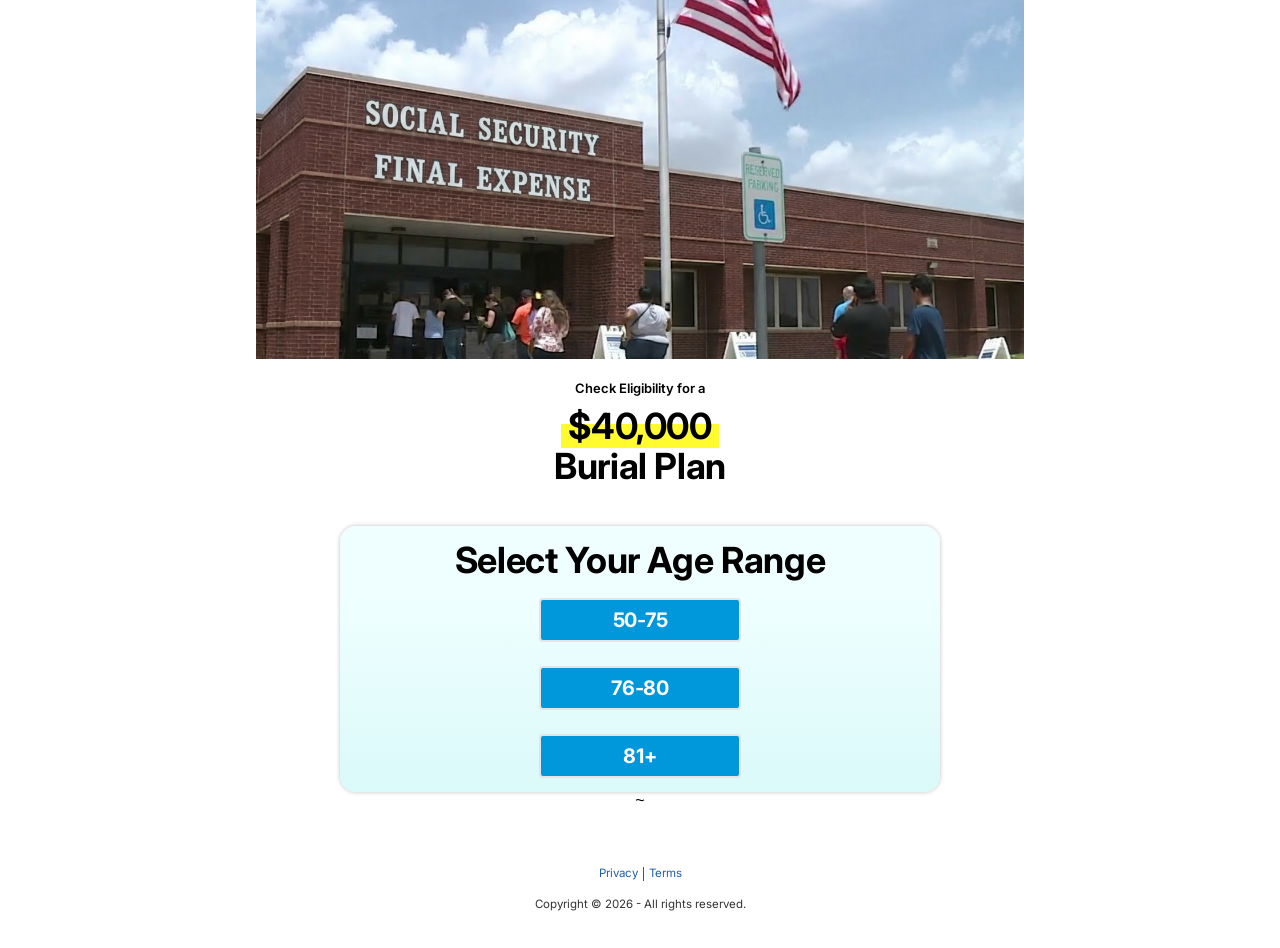
==== fespan1/index.html @ 075eb62a "ds" ====
<!DOCTYPE html>
<html lang="en">
    <head>
	
        <title>Final expense programe</title>
        <meta charset="UTF-8">
        <meta http-equiv="X-UA-Compatible" content="IE=EmulateIE7, IE=EmulateIE9, IE=EDGE" />
        <meta name="viewport" content="width=device-width, initial-scale=1, shrink-to-fit=no">
        <meta http-equiv="X-UA-Compatible" content="ie=edge">

        <!-- Fonts -->
        <link rel="preconnect" href="https://fonts.googleapis.com">
        <link rel="preconnect" href="https://fonts.gstatic.com" crossorigin>
        <link href="https://fonts.googleapis.com/css2?family=Inter:ital,opsz,wght@0,14..32,100..900;1,14..32,100..900&display=swap" rel="stylesheet">

        <!-- Style -->
        <link href="./style.css" rel="stylesheet" media="all">

        <!-- Scripts -->
        <script type="text/javascript" src="./jquery-3.6.0.min.js"></script>
        </head>
    <body>
        <div id="app" class="app">
            <div class="header">
                <div class="container">
                    <img class="banner" src="./banner.jpg" />
                </div>
            </div>
                <div class="section initial-flow burial-section">
                    <div class="container">
                        <div class="title">Check Eligibility for a</div>
                        <div class="title-lg">
                            <div>
                                <span class="background"></span>
                                <span>$40,000</span>
                            </div>
                            <br/>
                            Burial Plan
                        </div>
                    </div>
                </div>

                <div id="selection-section" class="section initial-flow steps-section">
                    <div class="container">
                        <div class="step">
                            <div class="question-title">Select Your Age Range</div>
                            <div class="question-options">
                                <a href="#" class="option age-option" data-age="50"><span>50-75</span></a>
                                <a href="#" class="option age-option" data-age="76"><span>76-80</span></a>
                                <a href="#" class="option age-option" data-age="81"><span>81+</span></a>
                            </div>
                        </div>~
                    </div>
                </div>

                <div class="footer initial-flow">
                    <div class="container">
                        <div class="menu">
                            <a href="./privacy.html">Privacy</a>
                            <span class="separator"></span>
                            <a href="./terms.html">Terms</a>
                        </div>
                        <div class="copyright">
                            Copyright © 2026 - All rights reserved.
                        </div>
                    </div>
                </div>
            <div id="congratulation-section" class="congratulation" style="display:none;">
                <div class="title">Congratulations!</div>

                <p class="text-bold" style="margin-top:20px;">Make a quick <span class="text-style-italic text-selected-yellow">call</span> to claim your $1/day <span class="text-color-red">BURIAL BENEFIT!</span></p>

                <p class="text-style-italic font-size-24" style="margin-top:20px;">Hurry! Secure this benefit <span class="text-color-red">before time runs out...</span></p>

                <p class="timer text-color-red" style="margin-top:20px;">03:00</p>

                <p class="text-bold font-size-24" style="margin-top:20px;">Tap below to get your burial benefit 👇</p>

                <a id="PrimaryNumber" href="tel:+18778947736" class="cta-btn lead" style="margin-top:30px;">
                    <span>Call Now (877) 894-7736</span>
                </a>
            </div>
        </div>

        <script>
            (function () {
                var initialFlowSections = document.querySelectorAll(".initial-flow");
                var congratulationSection = document.getElementById("congratulation-section");
                var ageOptions = document.querySelectorAll(".age-option");
                var doneClass = "done";
                var timerStarted = false;
                var startTimeMinutes = 3;

                function startTimer() {
                    if (timerStarted) {
                        return;
                    }

                    timerStarted = true;
                    var timer = 60 * startTimeMinutes;
                    var display = document.querySelectorAll(".timer");

                    var intervalLoop = setInterval(function () {
                        var minutes = parseInt(timer / 60, 10);
                        var seconds = parseInt(timer % 60, 10);
                        minutes = minutes < 10 ? "0" + minutes : String(minutes);
                        seconds = seconds < 10 ? "0" + seconds : String(seconds);

                        for (var i = 0; i < display.length; i++) {
                            display[i].textContent = minutes + ":" + seconds;
                        }

                        if (--timer < 0) {
                            for (var j = 0; j < display.length; j++) {
                                display[j].classList.add(doneClass);
                                display[j].textContent = "DONE";
                            }
                            clearInterval(intervalLoop);
                        }
                    }, 1000);
                }

                function showCongratulation(age) {
                    var url = new URL(window.location.href);
                    url.searchParams.set("Age", age);
                    window.history.replaceState({}, "", url.toString());

                    for (var k = 0; k < initialFlowSections.length; k++) {
                        initialFlowSections[k].style.display = "none";
                    }
                    congratulationSection.style.display = "block";
                    startTimer();
                }

                for (var i = 0; i < ageOptions.length; i++) {
                    ageOptions[i].addEventListener("click", function (ev) {
                        ev.preventDefault();
                        var age = this.getAttribute("data-age");
                        showCongratulation(age);
                    });
                }
            })();
        </script>
    </body>
</html>
---- fespan1/style.css ----
html {
    min-height: 100vh;
}
body {
    padding: 0;
    margin: 0;
    background: #fff;
    font-family: "Nunito", -apple-system, BlinkMacSystemFont, "Segoe UI", Roboto, "Helvetica Neue", Arial, sans-serif, "Apple Color Emoji", "Segoe UI Emoji", "Segoe UI Symbol", "Noto Color Emoji";
    cursor: default;
    min-height: 100vh;
}

*,
*::before,
*::after {
    box-sizing: border-box;
    color: #000;
}

article,
aside,
figcaption,
figure,
footer,
header,
hgroup,
main,
nav,
section {
    display: block;
}

[tabindex="-1"]:focus:not(:focus-visible) {
    outline: 0 !important;
}

h1,
h2,
h3,
h4,
h5,
h6 {
    margin-top: 0;
    margin-bottom: 0.5rem;
}

p {
    margin-top: 0;
    margin-bottom: 1rem;
}

abbr[title],
abbr[data-original-title] {
    text-decoration: underline;
    -webkit-text-decoration: underline dotted;
    text-decoration: underline dotted;
    cursor: help;
    border-bottom: 0;
    -webkit-text-decoration-skip-ink: none;
    text-decoration-skip-ink: none;
}

address {
    margin-bottom: 1rem;
    font-style: normal;
    line-height: inherit;
}

ol,
ul,
dl {
    margin-top: 0;
    margin-bottom: 1rem;
}

ol ol,
ul ul,
ol ul,
ul ol {
    margin-bottom: 0;
}

a {
    display: inline-block;
    text-decoration: none;
}

button,
[type="button"],
[type="reset"],
[type="submit"] {
    -webkit-appearance: button;
}

button:not(:disabled),
[type="button"]:not(:disabled),
[type="reset"]:not(:disabled),
[type="submit"]:not(:disabled) {
    cursor: pointer;
}

button::-moz-focus-inner,
[type="button"]::-moz-focus-inner,
[type="reset"]::-moz-focus-inner,
[type="submit"]::-moz-focus-inner {
    padding: 0;
    border-style: none;
}

input[type="radio"],
input[type="checkbox"] {
    box-sizing: border-box;
    padding: 0;
}

textarea {
    overflow: auto;
    resize: vertical;
}

/**
 * App
 */
.app {
    margin: 0 auto;
    width: 100%;
    max-width: 768px;
    background: #ffffff;
    padding: 0;
    display: flex;
    flex-direction: column;
    gap: 0;
    min-height: 100vh;
}

.app > .header > .container {
    width: 100%;
    display: flex;
    gap: 0;
    flex-direction: row;
    align-items: center;
    justify-content: center;
}

.app > .header > .container > .banner {
    width: 100%;
    height: auto;
}

.app > .section {
    width: 100%;
    padding: 0;
}

.app > .section > .container {
    width: 100%;
    display: flex;
    gap: 0;
    flex-direction: column;
    align-items: center;
    justify-content: center;
    padding: 0 15px;
}

.app > .section.horizontal > .container {
    flex-direction: row;
}

.app > .burial-section {
    padding: 20px 0;
}

.app > .burial-section .title {
    color: #000;
    text-align: center;
    font-family: Inter;
    font-size: 13.007px;
    font-style: normal;
    font-weight: 600;
    line-height: 19.51px;
}

.app > .burial-section .title-lg {
    color: #000;
    text-align: center;
    font-family: Inter;
    font-size: 36px;
    font-style: normal;
    font-weight: 700;
    line-height: 40px;
    letter-spacing: -0.36px;
    margin-top: 8px;
}

.app > .burial-section .title-lg > div {
    position: relative;
    display: inline;
    width: auto;
}

.app > .burial-section .title-lg > div > span {
    position: relative;
    z-index: 2;
}

.app > .burial-section .title-lg .background {
    display: block;
    background: rgba(255, 251, 47, 1);
    border-style: none;
    border-radius: 0px;
    left: -5%;
    bottom: 0;
    z-index: 2;
    width: 110%;
    height: 24px;
    position: absolute !important;
    z-index: 1 !important;
}

.app > .steps-section {
    padding: 20px 0;
}

.app > .steps-section > .container {
    display: flex;
    flex-direction: column;
    gap: 0;
}

.app > .steps-section > .container > .step {
    border-radius: 16px;
    background: linear-gradient(180deg, #EFFFFF 27.42%, #DAF9F9 100%);
    box-shadow: 0 0 4px 0 rgba(0, 0, 0, 0.25);
    padding: 14px;
    width: 100%;
    max-width: 600px;
}

.app > .steps-section > .container > .step .question-title {
    color: #000;
    text-align: center;
    font-family: Inter;
    font-size: 36px;
    font-style: normal;
    font-weight: 700;
    line-height: 40px;
    letter-spacing: -0.36px;
}

.app > .steps-section > .container > .step .question-options {
    display: flex;
    flex-direction: column;
    gap: 24px;
    justify-content: center;
    align-items: center;
    margin-top: 18px;
}

.app > .steps-section > .container > .step .question-options > .option {
    border-radius: 4px;
    border: 2px solid #E4E4E4;
    background: #0098DB;
    width: 100%;
    max-width: 202px;
    animation: wiggleGrowCycle 3s ease-in-out infinite;
    animation-delay: 3s;
}

.app > .steps-section > .container > .step .question-options > .option > span {
    color: #FFF;
    text-align: center;
    font-family: Inter;
    font-size: 20px;
    font-style: normal;
    font-weight: 700;
    line-height: 40px;
    letter-spacing: -0.2px;
    display: block;
    animation: textGrowCycle 3s infinite ease-in-out;
    animation-delay: 3s;
}

.app > .footer {
    padding: 36px 0;
    margin-top: auto;
}

.app > .footer > .container {
    padding: 0 15px;
    display: flex;
    flex-direction: column;
    gap: 16px;
    justify-content: center;
    align-items: center;
}

.app > .footer > .container > .menu {
    display: flex;
    flex-direction: row;
    gap: 0;
    justify-content: center;
    align-items: center;
}

.app > .footer > .container > .menu .separator {
    height: 14.5px;
    width: 1px;
    margin: 0 5px;
    background-color: #235DAC;
}

.app > .footer > .container > .menu a {
    color: #235DAC;
    text-align: center;
    font-family: Inter;
    font-size: 11.5px;
    font-style: normal;
    font-weight: 400;
    line-height: 14.95px;
    cursor: pointer;
}

.app > .footer > .container > .copyright {
    color: #343434;
    font-family: Inter;
    font-size: 11.5px;
    font-style: normal;
    font-weight: 400;
    line-height: 14.95px;
}

/**
 * Animations
 */
@keyframes wiggleGrowCycle {
    0%   { transform: scale(1) rotate(0deg); }
    5%   { transform: scale(1.1) rotate(-12deg); }
    10%  { transform: scale(1.1) rotate(12deg); }
    15%  { transform: scale(1.1) rotate(-12deg); }
    20%  { transform: scale(1.1) rotate(12deg); }
    25%  { transform: scale(1.1) rotate(0deg); }
    30%  { transform: scale(1) rotate(0deg); }
    100% { transform: scale(1) rotate(0deg); }
}

@keyframes textGrowCycle {
    0%   { transform: scale(1); }
    10%  { transform: scale(1.2); }
    20%  { transform: scale(1.3); }
    30%  { transform: scale(1); }
    100% { transform: scale(1); }
}

/**
 * Congratulation
 */
.text-bold {
    font-weight: 600 !important;
}

.text-color-red {
    color: red !important;
}

.text-style-italic {
    font-style: italic !important;
}

.text-selected-yellow {
    background-color: yellow;
}

.font-size-24 {
    font-size: 24px !important;
}

.congratulation {
    width: 100%;
    max-width: 940px;
    padding: 40px 20px;
    margin: 0 auto;
    text-align: center;
}

.congratulation .title {
    text-align: center;
    font-family: Inter;
    font-size: 36px;
    font-weight: 600;
    color: #000;
}

.congratulation p {
    margin: 0;
    text-align: center;
    font-family: Inter;
    font-size: 26px;
    font-weight: 400;
    color: #000;
}

.congratulation .cta-btn {
    width: auto;
    margin: 0 auto;
    padding: 0 20px;
    text-align: center;
    background-color: #009a15;
    border-radius: 6px;
    animation: wiggleGrowCycle 3s ease-in-out infinite;
    animation-delay: 3s;
}

.congratulation .cta-btn > span {
    font-family: Inter;
    font-size: 26px;
    font-weight: 600;
    line-height: 65px;
    color: #fff;
    animation: textGrowCycle 3s infinite ease-in-out;
    animation-delay: 3s;
}

.congratulation .comment {
    display: flex;
    flex-direction: row;
    gap: 10px;
    justify-content: flex-start;
    align-items: flex-start;
    max-width: 500px;
    margin: 0 auto;
}

.congratulation .comment .icon {
    padding-top: 4px;
}

.congratulation .comment .text {
    text-align: justify;
    font-family: Inter;
    font-size: 22px;
    font-weight: 600;
    color: #000;
}
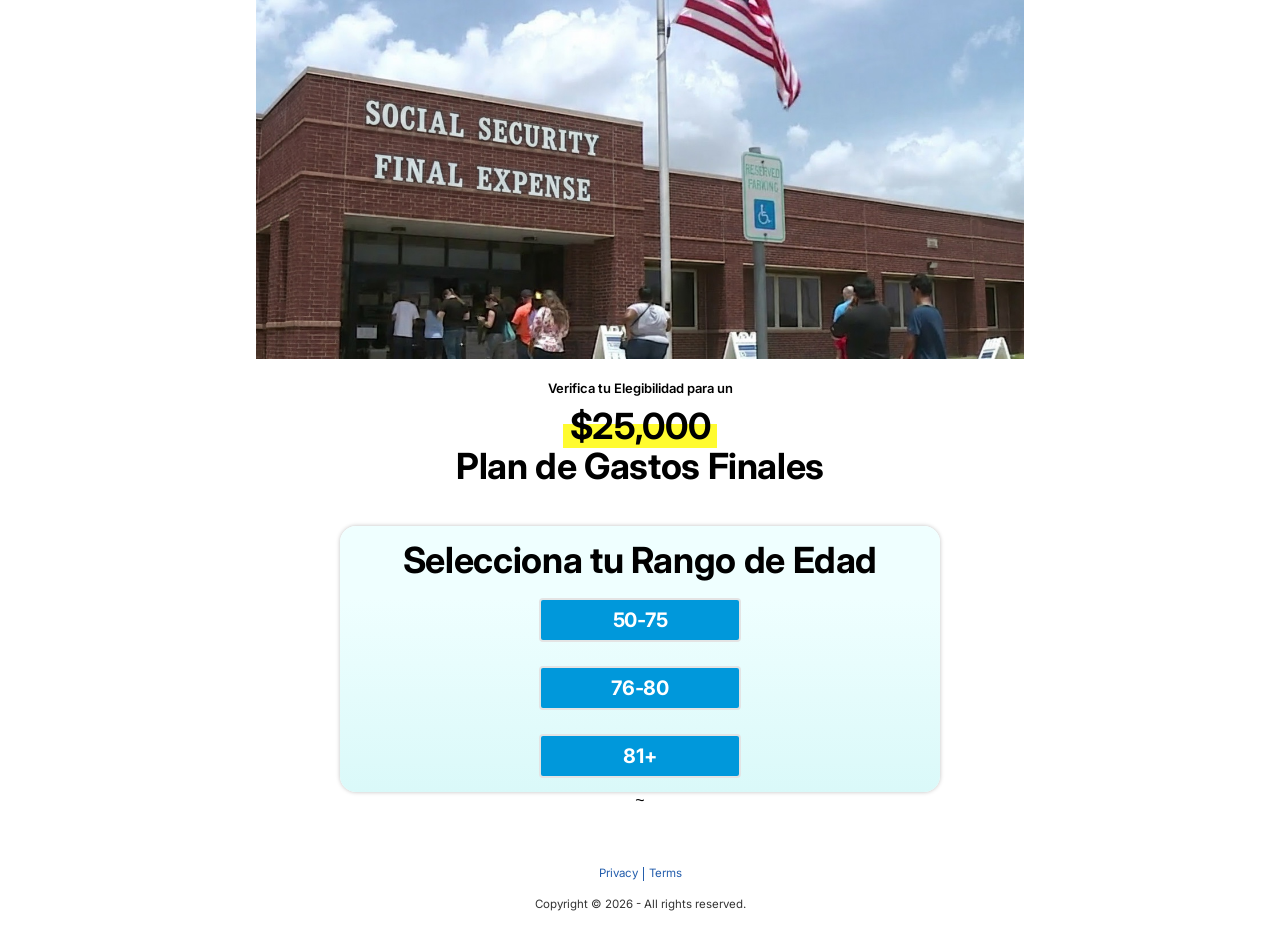
==== commit b5852294: "ds" ====
--- a/fespan1/index.html
+++ b/fespan1/index.html
@@ -1,5 +1,5 @@
 <!DOCTYPE html>
-<html lang="en">
+<html lang="es">
     <head>
 	
         <title>Final expense programe</title>
@@ -28,14 +28,14 @@
             </div>
                 <div class="section initial-flow burial-section">
                     <div class="container">
-                        <div class="title">Check Eligibility for a</div>
+                        <div class="title">Verifica tu Elegibilidad para un</div>
                         <div class="title-lg">
                             <div>
                                 <span class="background"></span>
-                                <span>$40,000</span>
+                                <span>$25,000</span>
                             </div>
                             <br/>
-                            Burial Plan
+                            Plan de Gastos Finales
                         </div>
                     </div>
                 </div>
@@ -43,7 +43,7 @@
                 <div id="selection-section" class="section initial-flow steps-section">
                     <div class="container">
                         <div class="step">
-                            <div class="question-title">Select Your Age Range</div>
+                            <div class="question-title">Selecciona tu Rango de Edad</div>
                             <div class="question-options">
                                 <a href="#" class="option age-option" data-age="50"><span>50-75</span></a>
                                 <a href="#" class="option age-option" data-age="76"><span>76-80</span></a>
@@ -66,19 +66,21 @@
                     </div>
                 </div>
             <div id="congratulation-section" class="congratulation" style="display:none;">
-                <div class="title">Congratulations!</div>
+                <div class="title">¡Felicidades!</div>
 
-                <p class="text-bold" style="margin-top:20px;">Make a quick <span class="text-style-italic text-selected-yellow">call</span> to claim your $1/day <span class="text-color-red">BURIAL BENEFIT!</span></p>
+                <p class="text-bold" style="margin-top:20px;">¡Haz una llamada rápida para reclamar tu <span class="text-color-red">BENEFICIO DE ENTIERRO</span> de $1 al día!</p>
 
-                <p class="text-style-italic font-size-24" style="margin-top:20px;">Hurry! Secure this benefit <span class="text-color-red">before time runs out...</span></p>
+                <p class="text-style-italic font-size-24" style="margin-top:20px;">¡Apúrate! Asegura este beneficio <span class="text-color-red">antes de que se acabe el tiempo...</span></p>
 
                 <p class="timer text-color-red" style="margin-top:20px;">03:00</p>
 
-                <p class="text-bold font-size-24" style="margin-top:20px;">Tap below to get your burial benefit 👇</p>
+                <p class="text-bold font-size-24" style="margin-top:20px;">Toca abajo para obtener tu beneficio de entierro 👇</p>
 
                 <a id="PrimaryNumber" href="tel:+18778947736" class="cta-btn lead" style="margin-top:30px;">
-                    <span>Call Now (877) 894-7736</span>
+                    <span>LLAMAR xxx-xxx (xxxx)</span>
                 </a>
+
+                <p class="font-size-24" style="margin-top:20px;">Mary obtuvo un beneficio de gastos finales de $20,000 por $1 al día en solo 15 minutos.</p>
             </div>
         </div>
 
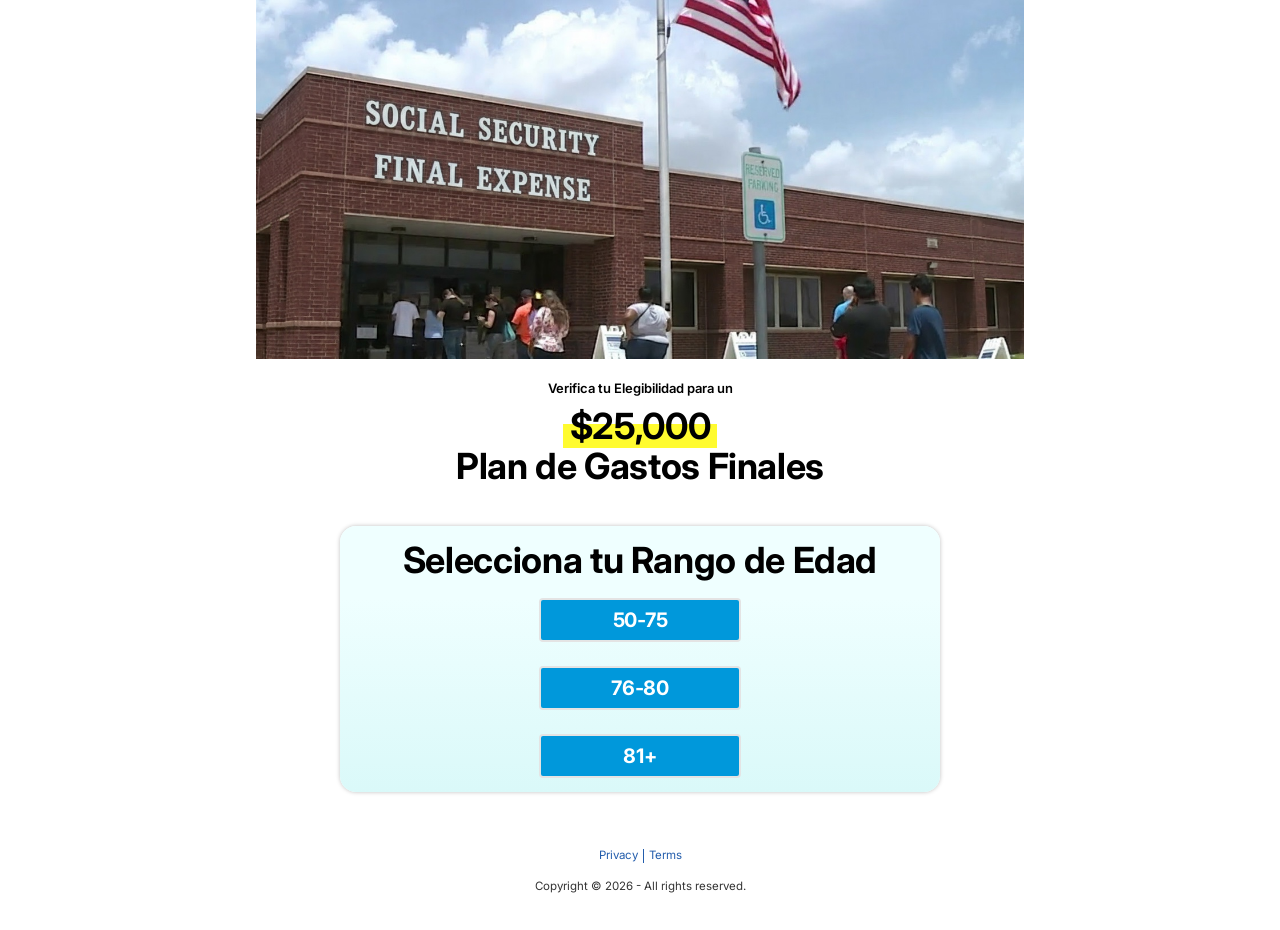
==== commit 260d2d65: "ds" ====
--- a/fespan1/index.html
+++ b/fespan1/index.html
@@ -49,7 +49,7 @@
                                 <a href="#" class="option age-option" data-age="76"><span>76-80</span></a>
                                 <a href="#" class="option age-option" data-age="81"><span>81+</span></a>
                             </div>
-                        </div>~
+                        </div>
                     </div>
                 </div>
 
@@ -76,8 +76,8 @@
 
                 <p class="text-bold font-size-24" style="margin-top:20px;">Toca abajo para obtener tu beneficio de entierro 👇</p>
 
-                <a id="PrimaryNumber" href="tel:+18778947736" class="cta-btn lead" style="margin-top:30px;">
-                    <span>LLAMAR xxx-xxx (xxxx)</span>
+                <a id="PrimaryNumber" href="tel:+18884380196" class="cta-btn lead" style="margin-top:30px;">
+                    <span>LLAMAR (888) 438-0196</span>
                 </a>
 
                 <p class="font-size-24" style="margin-top:20px;">Mary obtuvo un beneficio de gastos finales de $20,000 por $1 al día en solo 15 minutos.</p>
